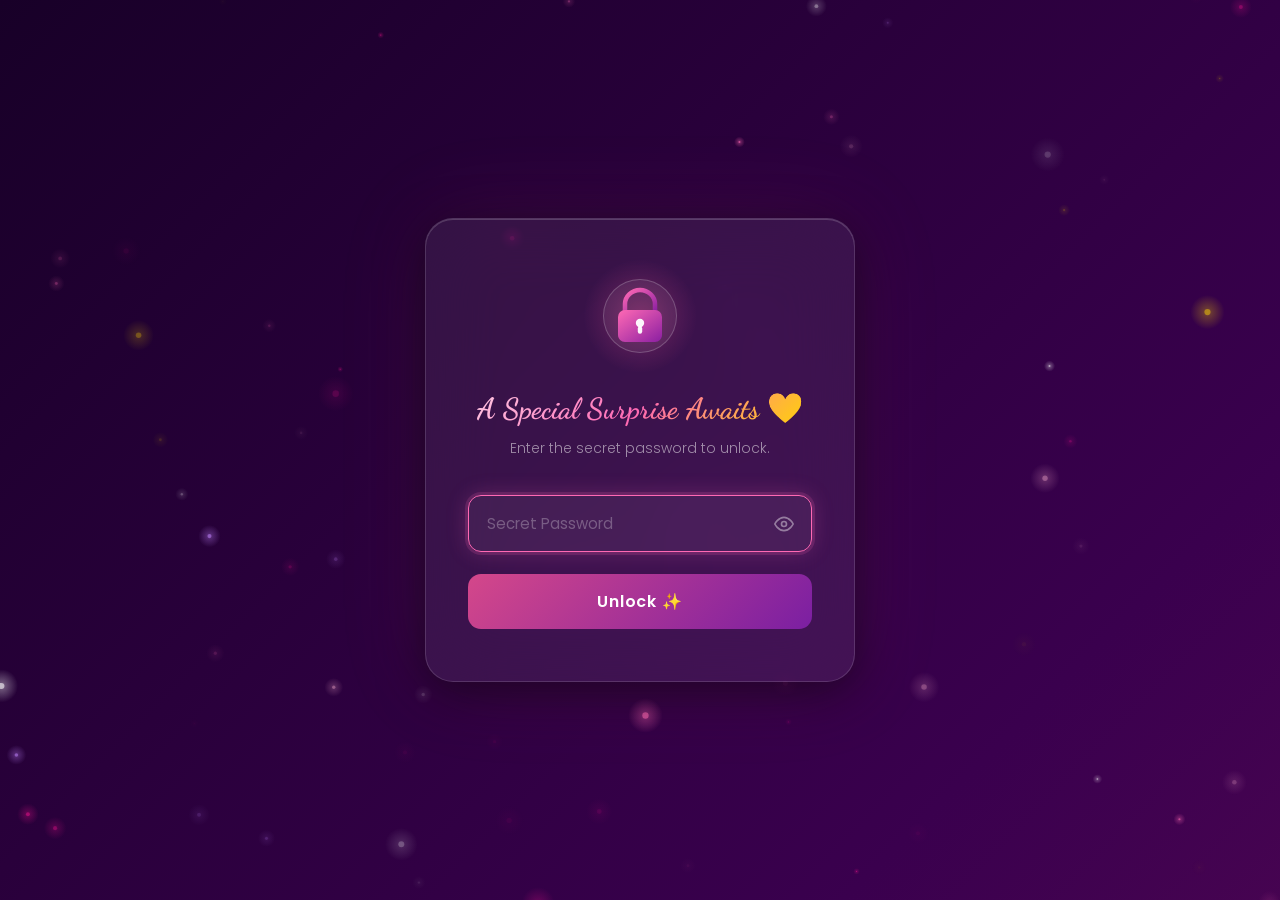
==== index.html @ 04630ee5 "first commit" ====
<!DOCTYPE html>
<html lang="en">
<head>
  <meta charset="UTF-8">
  <meta name="viewport" content="width=device-width, initial-scale=1.0">
  <meta name="description" content="A magical birthday surprise made with love ❤️">
  <title>Happy Birthday ❤️</title>

  <!-- Google Fonts: Poppins, Dancing Script, Great Vibes -->
  <link rel="preconnect" href="https://fonts.googleapis.com">
  <link rel="preconnect" href="https://fonts.gstatic.com" crossorigin>
  <link href="https://fonts.googleapis.com/css2?family=Dancing+Script:wght@400;600;700&family=Great+Vibes&family=Poppins:ital,wght@0,300;0,400;0,500;0,600;0,700;1,300;1,400&display=swap" rel="stylesheet">

  <link rel="stylesheet" href="css/style.css">
</head>
<body>

<!-- ============================================================
     PASSWORD SCREEN
     ============================================================ -->
<div id="password-screen">
  <canvas id="pw-canvas"></canvas>

  <div class="pw-card" id="pw-card">

    <!-- Lock Icon -->
    <div class="lock-wrap">
      <div class="lock-glow-ring"></div>
      <div class="lock-icon" id="lock-icon">
        <svg xmlns="http://www.w3.org/2000/svg" width="52" height="58" viewBox="0 0 52 58">
          <defs>
            <linearGradient id="lg1" x1="0%" y1="0%" x2="100%" y2="100%">
              <stop offset="0%" stop-color="#FF69B4"/>
              <stop offset="100%" stop-color="#8B1FA2"/>
            </linearGradient>
          </defs>
          <!-- Shackle -->
          <path id="lock-arch"
            d="M11,26 L11,17 C11,9.3 17.8,3 26,3 C34.2,3 41,9.3 41,17 L41,26"
            stroke="url(#lg1)" stroke-width="4.5" stroke-linecap="round" fill="none"/>
          <!-- Body -->
          <rect id="lock-body" x="4" y="23" width="44" height="32" rx="7" fill="url(#lg1)"/>
          <!-- Keyhole -->
          <circle cx="26" cy="36" r="4.2" fill="white" opacity="0.95"/>
          <rect x="23.8" y="39.2" width="4.4" height="7.5" rx="2.2" fill="white" opacity="0.95"/>
        </svg>
      </div>
    </div>

    <h1 class="pw-title">A Special Surprise Awaits ❤️</h1>
    <p class="pw-subtitle">Enter the secret password to unlock.</p>

    <!-- Input -->
    <div class="pw-input-group">
      <div class="pw-input-wrap" id="pw-input-wrap">
        <input
          type="password"
          id="pw-input"
          placeholder="Secret Password"
          autocomplete="off"
          spellcheck="false"
          maxlength="30"
        >
        <button class="pw-eye" id="pw-eye" type="button" aria-label="Toggle password visibility">
          <!-- Eye Open -->
          <svg id="eye-open" xmlns="http://www.w3.org/2000/svg" width="20" height="20"
            viewBox="0 0 24 24" fill="none" stroke="currentColor" stroke-width="2"
            stroke-linecap="round" stroke-linejoin="round">
            <path d="M1 12s4-8 11-8 11 8 11 8-4 8-11 8-11-8-11-8z"/>
            <circle cx="12" cy="12" r="3"/>
          </svg>
          <!-- Eye Closed -->
          <svg id="eye-closed" xmlns="http://www.w3.org/2000/svg" width="20" height="20"
            viewBox="0 0 24 24" fill="none" stroke="currentColor" stroke-width="2"
            stroke-linecap="round" stroke-linejoin="round" class="hidden">
            <path d="M17.94 17.94A10.07 10.07 0 0 1 12 20c-7 0-11-8-11-8
              a18.45 18.45 0 0 1 5.06-5.94M9.9 4.24A9.12 9.12 0 0 1 12 4
              c7 0 11 8 11 8a18.5 18.5 0 0 1-2.16 3.19
              m-6.72-1.07a3 3 0 1 1-4.24-4.24"/>
            <line x1="1" y1="1" x2="23" y2="23"/>
          </svg>
        </button>
      </div>
      <p class="pw-error hidden" id="pw-error">Wrong Password 💔</p>
    </div>

    <button class="pw-btn" id="pw-btn">Unlock ✨</button>
  </div>
</div><!-- /#password-screen -->


<!-- ============================================================
     MAIN SITE  (hidden until correct password)
     ============================================================ -->
<div id="main-site" class="hidden">

  <!-- Background particle canvas -->
  <canvas id="main-canvas"></canvas>

  <!-- Confetti canvas -->
  <canvas id="confetti-canvas"></canvas>

  <!-- ── Music Player ─────────────────────────── -->
  <div class="music-player" id="music-player">
    <audio id="bg-audio" loop preload="none">
      <source src="assets/music/birthday.mp3" type="audio/mpeg">
    </audio>
    <button class="music-btn" id="music-btn" title="Play Background Music">
      <span class="music-note" id="music-note">🎵</span>
      <div class="music-bars" id="music-bars">
        <span></span><span></span><span></span><span></span><span></span>
      </div>
    </button>
  </div>

  <!-- ── HERO ─────────────────────────────────── -->
  <section id="hero" class="hero-section">
    <div class="hero-content">
      <div class="hero-cake">🎂</div>
      <h1 class="hero-title">Happy Birthday</h1>
      <h2 class="hero-sub">My Special Person</h2>
      <div class="hero-divider">
        <span class="div-heart">❤</span>
        <div class="div-line"></div>
        <span class="div-heart">❤</span>
      </div>
    </div>
    <div class="scroll-hint">
      <div class="s-dot"></div>
      <span>Scroll to explore</span>
    </div>
  </section>

  <!-- ── BIRTHDAY MESSAGE ──────────────────────── -->
  <section id="message-section" class="section">
    <div class="container">
      <div class="sec-head appear">
        <span class="sec-eyebrow">With All My Heart</span>
        <h2 class="sec-title">A Birthday Wish</h2>
        <div class="sec-line"><span></span></div>
      </div>
      <div class="msg-card glass appear-up">
        <span class="big-quote">"</span>
        <p id="typing-text" class="typing-text"></p><span
          class="blink-cursor" id="blink-cursor">|</span>
      </div>
    </div>
  </section>

  <!-- ── IMAGE GALLERY ─────────────────────────── -->
  <section id="gallery-section" class="section">
    <div class="container">
      <div class="sec-head appear">
        <span class="sec-eyebrow">Captured Moments</span>
        <h2 class="sec-title">Our Beautiful Memories</h2>
        <div class="sec-line"><span></span></div>
      </div>
      <!-- Gallery items inserted by JS -->
      <div class="masonry-grid" id="masonry-grid"></div>
    </div>
  </section>

  <!-- ── MEMORY TIMELINE ──────────────────────── -->
  <section id="timeline-section" class="section">
    <div class="container">
      <div class="sec-head appear">
        <span class="sec-eyebrow">Cherished Moments</span>
        <h2 class="sec-title">Our Journey</h2>
        <div class="sec-line"><span></span></div>
      </div>

      <div class="timeline" id="timeline">
        <div class="tl-line"></div>

        <!-- Item 1 – Left -->
        <div class="tl-item tl-left appear-left">
          <div class="tl-card glass">
            <span class="tl-emoji">❤️</span>
            <h3 class="tl-name">First Meet</h3>
            <p class="tl-desc">The moment the world changed forever — a meeting that was written in the stars.</p>
          </div>
          <div class="tl-dot"></div>
          <div class="tl-empty"></div>
        </div>

        <!-- Item 2 – Right -->
        <div class="tl-item tl-right appear-right">
          <div class="tl-empty"></div>
          <div class="tl-dot"></div>
          <div class="tl-card glass">
            <span class="tl-emoji">😊</span>
            <h3 class="tl-name">First Laugh</h3>
            <p class="tl-desc">That genuine, beautiful laugh that made every corner of the world feel lighter.</p>
          </div>
        </div>

        <!-- Item 3 – Left -->
        <div class="tl-item tl-left appear-left">
          <div class="tl-card glass">
            <span class="tl-emoji">📸</span>
            <h3 class="tl-name">Best Memory</h3>
            <p class="tl-desc">A memory so beautiful, time itself paused to let us live it fully.</p>
          </div>
          <div class="tl-dot"></div>
          <div class="tl-empty"></div>
        </div>

        <!-- Item 4 – Right -->
        <div class="tl-item tl-right appear-right">
          <div class="tl-empty"></div>
          <div class="tl-dot"></div>
          <div class="tl-card glass">
            <span class="tl-emoji">🎉</span>
            <h3 class="tl-name">Today's Celebration</h3>
            <p class="tl-desc">Your special day — celebrated with every ounce of love in this heart.</p>
          </div>
        </div>

      </div><!-- /.timeline -->
    </div>
  </section>

  <!-- ── COUNTDOWN ─────────────────────────────── -->
  <section id="countdown-section" class="section">
    <div class="container">
      <div id="countdown-box"></div>
    </div>
  </section>

  <!-- ── FINAL MESSAGE ─────────────────────────── -->
  <section id="final-section" class="section">
    <div class="container">
      <div class="final-card glass appear-up">
        <div class="final-sparkles">✨ ✨ ✨</div>
        <p class="final-text">
          No matter where life takes us,<br>
          I hope your smile never fades.<br><br>
          You deserve every happiness<br>in this world.<br><br>
          <strong class="final-wish">Happy Birthday ❤️</strong>
        </p>
        <div class="glow-heart">❤️</div>
      </div>
    </div>
  </section>

  <!-- ── FOOTER ────────────────────────────────── -->
  <footer class="site-footer">
    <p>Made with <span class="ftr-heart">❤️</span> especially for You</p>
  </footer>

</div><!-- /#main-site -->


<!-- ============================================================
     GALLERY FULLSCREEN MODAL
     ============================================================ -->
<div id="gal-modal" class="gal-modal hidden">
  <div class="gal-bg" id="gal-bg"></div>
  <button class="gal-close" id="gal-close">✕</button>
  <button class="gal-arrow gal-prev" id="gal-prev">&#8249;</button>
  <div class="gal-img-box" id="gal-img-box">
    <img id="gal-img" src="" alt="Memory photo" draggable="false">
  </div>
  <button class="gal-arrow gal-next" id="gal-next">&#8250;</button>
  <div class="gal-count" id="gal-count">1 / 23</div>
</div>

<script src="js/app.js"></script>
</body>
</html>
---- css/style.css ----
/* ============================================================
   RA Birthday Site — style.css
   Premium Romantic Birthday Website
   ============================================================ */

/* --- CSS Custom Properties ---------------------------------- */
:root {
  --pink:        #FF69B4;
  --deep-pink:   #D4478A;
  --hot-pink:    #FF1493;
  --purple:      #7B1FA2;
  --dark-bg:     #0A0012;
  --gold:        #FFD700;
  --glass:       rgba(255, 255, 255, 0.07);
  --glass-b:     rgba(255, 255, 255, 0.14);
  --shadow:      0 10px 45px rgba(0, 0, 0, 0.5);
  --ff-pop:      'Poppins', sans-serif;
  --ff-dan:      'Dancing Script', cursive;
  --ff-vib:      'Great Vibes', cursive;
  --ease:        cubic-bezier(0.4, 0, 0.2, 1);
}

/* --- Reset --------------------------------------------------- */
*, *::before, *::after { box-sizing: border-box; margin: 0; padding: 0; }
html { scroll-behavior: smooth; }
body {
  font-family: var(--ff-pop);
  background: linear-gradient(-45deg, #08000F, #180028, #3A004E, #6A0F5A, #3A004E, #180028);
  background-size: 400% 400%;
  animation: bgShift 22s ease infinite;
  min-height: 100vh;
  color: #fff;
  overflow-x: hidden;
}
@keyframes bgShift {
  0%   { background-position: 0%   50%; }
  50%  { background-position: 100% 50%; }
  100% { background-position: 0%   50%; }
}
.hidden { display: none !important; }

/* --- Fixed Canvases ----------------------------------------- */
#pw-canvas       { position: fixed; inset: 0; z-index: 1;   pointer-events: none; }
#main-canvas     { position: fixed; inset: 0; z-index: 0;   pointer-events: none; }
#confetti-canvas { position: fixed; inset: 0; z-index: 200; pointer-events: none; }

/* ============================================================
   PASSWORD SCREEN
   ============================================================ */
#password-screen {
  position: fixed;
  inset: 0;
  z-index: 9000;
  display: flex;
  align-items: center;
  justify-content: center;
  padding: 20px;
  transition: opacity 1.3s ease;
}

.pw-card {
  position: relative;
  z-index: 2;
  width: 100%;
  max-width: 430px;
  padding: 52px 42px;
  background: var(--glass);
  backdrop-filter: blur(34px);
  -webkit-backdrop-filter: blur(34px);
  border: 1px solid var(--glass-b);
  border-radius: 28px;
  box-shadow: var(--shadow),
              0 0 90px rgba(212, 71, 138, 0.14),
              inset 0 1px 0 rgba(255,255,255,0.18);
  text-align: center;
  animation: cardIn 0.9s cubic-bezier(0.175, 0.885, 0.32, 1.275) forwards;
}
@keyframes cardIn {
  from { opacity: 0; transform: scale(0.86) translateY(28px); }
  to   { opacity: 1; transform: scale(1)    translateY(0);    }
}

/* Lock icon */
.lock-wrap {
  position: relative;
  width: 90px; height: 90px;
  margin: 0 auto 28px;
  display: flex; align-items: center; justify-content: center;
}
.lock-glow-ring {
  position: absolute;
  inset: -14px;
  border-radius: 50%;
  background: radial-gradient(circle, rgba(212,71,138,0.38) 0%, transparent 68%);
  animation: glowPulse 3s ease-in-out infinite;
}
@keyframes glowPulse {
  0%,100% { transform: scale(1);    opacity: 0.55; }
  50%      { transform: scale(1.14); opacity: 1;    }
}
.lock-icon {
  width: 74px; height: 74px;
  border-radius: 50%;
  background: rgba(255,255,255,0.06);
  border: 1px solid rgba(255,255,255,0.2);
  display: flex; align-items: center; justify-content: center;
  transition: all 0.65s ease;
  position: relative; z-index: 1;
}
.lock-icon.open {
  background: rgba(0, 230, 100, 0.12);
  border-color: rgba(0, 230, 100, 0.45);
  box-shadow: 0 0 34px rgba(0, 230, 100, 0.38);
  transform: scale(1.18);
}

/* Password title & subtitle */
.pw-title {
  font-family: var(--ff-dan);
  font-size: clamp(1.35rem, 4vw, 1.82rem);
  font-weight: 700;
  background: linear-gradient(135deg, #FFCCE5, #FF69B4, #FFD700);
  -webkit-background-clip: text;
  -webkit-text-fill-color: transparent;
  background-clip: text;
  margin-bottom: 10px;
  line-height: 1.35;
}
.pw-subtitle {
  font-size: 0.87rem;
  color: rgba(255,255,255,0.52);
  margin-bottom: 36px;
  font-weight: 300;
}

/* Input wrapper */
.pw-input-group { margin-bottom: 22px; }
.pw-input-wrap {
  position: relative;
  border-radius: 13px;
  border: 1.5px solid rgba(255,255,255,0.13);
  background: rgba(255,255,255,0.05);
  overflow: hidden;
  transition: border-color 0.3s, box-shadow 0.3s;
}
.pw-input-wrap:focus-within {
  border-color: var(--pink);
  box-shadow: 0 0 0 3px rgba(255,105,180,0.15),
              0 0 22px rgba(255,105,180,0.22);
}
.pw-input-wrap.shake {
  animation: shake 0.52s ease forwards;
  border-color: #ff4466 !important;
  box-shadow: 0 0 22px rgba(255,68,102,0.35) !important;
}
@keyframes shake {
  0%,100%           { transform: translateX(0);  }
  15%, 45%, 75%     { transform: translateX(-9px); }
  30%, 60%, 90%     { transform: translateX( 9px); }
}

#pw-input {
  width: 100%;
  padding: 15px 52px 15px 18px;
  background: transparent;
  border: none;
  outline: none;
  color: #fff;
  font-family: var(--ff-pop);
  font-size: 1rem;
  letter-spacing: 0.12em;
}
#pw-input::placeholder {
  color: rgba(255,255,255,0.28);
  letter-spacing: 0;
  font-size: 0.94rem;
}

.pw-eye {
  position: absolute;
  right: 13px; top: 50%;
  transform: translateY(-50%);
  background: none; border: none;
  cursor: pointer;
  color: rgba(255,255,255,0.42);
  display: flex;
  padding: 4px;
  transition: color 0.2s;
}
.pw-eye:hover { color: var(--pink); }

.pw-error {
  margin-top: 10px;
  font-size: 0.82rem;
  color: #ff7096;
  animation: errSlide 0.3s ease;
}
@keyframes errSlide {
  from { opacity: 0; transform: translateY(-5px); }
  to   { opacity: 1; transform: translateY(0);    }
}

/* Unlock button */
.pw-btn {
  width: 100%;
  padding: 15px;
  border: none;
  border-radius: 13px;
  background: linear-gradient(135deg, #D4478A, #7B1FA2);
  color: #fff;
  font-family: var(--ff-pop);
  font-size: 1rem;
  font-weight: 600;
  cursor: pointer;
  letter-spacing: 0.05em;
  position: relative;
  overflow: hidden;
  transition: transform 0.25s var(--ease), box-shadow 0.25s ease;
}
.pw-btn::after {
  content: '';
  position: absolute; inset: 0;
  background: linear-gradient(135deg, #FF69B4, #9C27B0);
  opacity: 0;
  transition: opacity 0.3s;
}
.pw-btn:hover {
  transform: translateY(-2px);
  box-shadow: 0 9px 30px rgba(212,71,138,0.48);
}
.pw-btn:hover::after { opacity: 1; }
.pw-btn:active { transform: translateY(0); }
/* Text above pseudo-element */
.pw-btn > span { position: relative; z-index: 1; }


/* ============================================================
   MAIN SITE
   ============================================================ */
#main-site {
  position: relative;
  min-height: 100vh;
}
#main-site.reveal {
  animation: siteReveal 1.3s ease forwards;
}
@keyframes siteReveal {
  from { opacity: 0; }
  to   { opacity: 1; }
}

/* ── Music Player ─────────────────────────────────────── */
.music-player {
  position: fixed;
  bottom: 26px; right: 26px;
  z-index: 500;
}
.music-btn {
  width: 58px; height: 58px;
  border-radius: 50%;
  border: 2px solid rgba(255,255,255,0.18);
  background: linear-gradient(135deg, #D4478A, #7B1FA2);
  cursor: pointer;
  display: flex; align-items: center; justify-content: center;
  box-shadow: 0 4px 20px rgba(212,71,138,0.45);
  transition: transform 0.2s, box-shadow 0.2s;
  position: relative; overflow: hidden;
}
.music-btn:hover {
  transform: scale(1.1);
  box-shadow: 0 7px 28px rgba(212,71,138,0.58);
}
.music-note {
  font-size: 1.4rem;
  transition: opacity 0.3s;
  pointer-events: none;
}
.music-bars {
  position: absolute;
  display: flex; align-items: flex-end; gap: 2px;
  height: 18px;
  opacity: 0;
  transition: opacity 0.3s;
}
.music-bars span {
  display: block;
  width: 3px;
  border-radius: 3px;
  background: #fff;
  animation: barBounce 0.75s ease infinite;
}
.music-bars span:nth-child(1) { height:  7px; animation-delay: 0s;    }
.music-bars span:nth-child(2) { height: 14px; animation-delay: 0.10s; }
.music-bars span:nth-child(3) { height: 18px; animation-delay: 0.20s; }
.music-bars span:nth-child(4) { height: 11px; animation-delay: 0.15s; }
.music-bars span:nth-child(5) { height:  6px; animation-delay: 0.05s; }
@keyframes barBounce {
  0%,100% { transform: scaleY(0.35); }
  50%     { transform: scaleY(1);    }
}
.music-btn.playing .music-note { opacity: 0; }
.music-btn.playing .music-bars { opacity: 1; }


/* ============================================================
   SECTIONS — COMMON
   ============================================================ */
.section {
  position: relative;
  z-index: 1;
  padding: 108px 0;
}
.container {
  max-width: 1180px;
  margin: 0 auto;
  padding: 0 24px;
}
.sec-head {
  text-align: center;
  margin-bottom: 66px;
}
.sec-eyebrow {
  display: block;
  font-size: 0.74rem;
  font-weight: 600;
  letter-spacing: 0.3em;
  text-transform: uppercase;
  color: var(--pink);
  margin-bottom: 12px;
}
.sec-title {
  font-family: var(--ff-dan);
  font-size: clamp(2.2rem, 5.5vw, 3.8rem);
  font-weight: 700;
  background: linear-gradient(135deg, #FFCCE5, #FF69B4 42%, #FFD700 76%, #FF1493);
  -webkit-background-clip: text;
  -webkit-text-fill-color: transparent;
  background-clip: text;
  margin-bottom: 20px;
  line-height: 1.15;
}
.sec-line {
  width: 72px; height: 2px;
  margin: 0 auto;
  background: rgba(255,255,255,0.08);
  border-radius: 2px;
  overflow: hidden;
}
.sec-line span {
  display: block; height: 100%; width: 44%;
  background: linear-gradient(90deg, var(--pink), var(--gold));
  animation: lineFlow 2.8s ease-in-out infinite;
}
@keyframes lineFlow {
  0%,100% { margin-left: 0;   }
  50%     { margin-left: 56%; }
}

/* Glass card base */
.glass {
  background: var(--glass);
  backdrop-filter: blur(24px);
  -webkit-backdrop-filter: blur(24px);
  border: 1px solid var(--glass-b);
  border-radius: 22px;
  box-shadow: var(--shadow);
  transition: transform 0.32s var(--ease), box-shadow 0.32s ease;
}
.glass:hover {
  transform: translateY(-5px);
  box-shadow: 0 20px 60px rgba(0,0,0,0.48),
              0 0  44px rgba(212,71,138,0.13);
}
/* Fallback for unsupported browsers */
@supports not (backdrop-filter: blur(1px)) {
  .glass, .pw-card, .cd-box { background: rgba(18, 0, 36, 0.88); }
}


/* ============================================================
   HERO SECTION
   ============================================================ */
.hero-section {
  min-height: 100vh;
  display: flex;
  flex-direction: column;
  align-items: center;
  justify-content: center;
  text-align: center;
  position: relative;
  z-index: 1;
  padding: 80px 24px 60px;
}
.hero-content {
  display: flex;
  flex-direction: column;
  align-items: center;
}

/* Birthday cake */
.hero-cake {
  font-size: clamp(4.5rem, 10vw, 7.5rem);
  margin-bottom: 18px;
  filter: drop-shadow(0 0 24px rgba(255,105,180,0.68));
  animation: cakeFloat 3.8s ease-in-out infinite,
             heroFadeUp 0.9s ease 0.2s both;
}
@keyframes cakeFloat {
  0%,100% { transform: translateY(0)   rotate(-4deg); }
  50%     { transform: translateY(-18px) rotate(4deg); }
}
@keyframes heroFadeUp {
  from { opacity: 0; transform: translateY(32px) scale(0.85); }
  to   { opacity: 1; transform: translateY(0)    scale(1);    }
}

/* "Happy Birthday" */
.hero-title {
  font-family: var(--ff-dan);
  font-size: clamp(3rem, 9vw, 6.8rem);
  font-weight: 700;
  line-height: 1.08;
  margin-bottom: 14px;
  background: linear-gradient(90deg, #FFCCE5, #FF69B4, #FFD700, #FF1493, #FFCCE5);
  background-size: 300% auto;
  -webkit-background-clip: text;
  -webkit-text-fill-color: transparent;
  background-clip: text;
  animation: titleFlow 5s linear infinite,
             heroFadeUp 0.9s ease 0.55s both;
}
@keyframes titleFlow {
  0%   { background-position: 0%   center; }
  100% { background-position: 300% center; }
}

/* "My Special Person" */
.hero-sub {
  font-family: var(--ff-vib);
  font-size: clamp(2rem, 5.5vw, 4rem);
  color: var(--gold);
  text-shadow: 0 0 32px rgba(255,215,0,0.48);
  margin-bottom: 28px;
  animation: heroFadeUp 0.9s ease 0.9s both,
             goldFloat   4.5s ease-in-out 2s infinite;
}
@keyframes goldFloat {
  0%,100% { transform: translateY(0);   text-shadow: 0 0 32px rgba(255,215,0,0.48); }
  50%     { transform: translateY(-8px); text-shadow: 0 0 55px rgba(255,215,0,0.72); }
}

/* Decorative divider */
.hero-divider {
  display: flex;
  align-items: center;
  gap: 16px;
  animation: heroFadeUp 0.9s ease 1.1s both;
}
.div-heart {
  color: var(--hot-pink);
  font-size: 1.15rem;
  animation: heartPulse 1.6s ease-in-out infinite;
}
@keyframes heartPulse {
  0%,100% { transform: scale(1);    }
  50%     { transform: scale(1.38); }
}
.div-line {
  width: 90px; height: 1px;
  background: linear-gradient(90deg, transparent, rgba(255,105,180,0.55), transparent);
}

/* Scroll hint */
.scroll-hint {
  position: absolute;
  bottom: 28px; left: 50%;
  transform: translateX(-50%);
  display: flex; flex-direction: column; align-items: center; gap: 7px;
  animation: hintPulse 2.5s ease-in-out infinite 2s;
}
.s-dot {
  width: 5px; height: 5px;
  border-radius: 50%;
  background: var(--pink);
  animation: dotBounce 1.7s ease-in-out infinite;
}
@keyframes dotBounce {
  0%,100% { transform: translateY(0);    }
  50%     { transform: translateY(10px); opacity: 0.45; }
}
.scroll-hint span {
  font-size: 0.68rem;
  letter-spacing: 0.22em;
  text-transform: uppercase;
  color: rgba(255,255,255,0.38);
}
@keyframes hintPulse {
  0%,100% { opacity: 0.5; }
  50%     { opacity: 0.15; }
}


/* ============================================================
   BIRTHDAY MESSAGE SECTION
   ============================================================ */
.msg-card {
  max-width: 760px;
  margin: 0 auto;
  padding: 52px 46px 46px;
  position: relative;
}
.big-quote {
  font-family: var(--ff-vib);
  font-size: 9.5rem;
  line-height: 0.4;
  color: rgba(255,105,180,0.16);
  position: absolute;
  top: 24px; left: 22px;
  pointer-events: none;
  user-select: none;
}
.typing-text {
  position: relative; z-index: 1;
  font-size: clamp(0.92rem, 2vw, 1.07rem);
  line-height: 1.98;
  color: rgba(255,255,255,0.87);
  font-weight: 300;
  white-space: pre-line;
  min-height: 80px;
}
.blink-cursor {
  color: var(--pink);
  font-size: 1.1rem;
  animation: cursorBlink 0.9s step-end infinite;
}
@keyframes cursorBlink {
  0%,100% { opacity: 1; }
  50%     { opacity: 0; }
}


/* ============================================================
   IMAGE GALLERY
   ============================================================ */
.masonry-grid {
  columns: 4;
  column-gap: 14px;
}
.gal-item {
  break-inside: avoid;
  margin-bottom: 14px;
  border-radius: 14px;
  overflow: hidden;
  cursor: pointer;
  position: relative;
  border: 1px solid rgba(255,255,255,0.07);
  /* opacity animation on scroll reveal */
  opacity: 0;
  transition: opacity 0.55s ease, transform 0.34s ease, box-shadow 0.34s ease;
}
.gal-item.show { opacity: 1; }

/* Pink gradient overlay on hover */
.gal-item::after {
  content: '';
  position: absolute; inset: 0;
  background: linear-gradient(to top, rgba(180,40,120,0.38) 0%, transparent 58%);
  opacity: 0;
  transition: opacity 0.3s ease;
}
.gal-item:hover {
  transform: translateY(-7px) scale(1.022);
  box-shadow: 0 14px 46px rgba(0,0,0,0.52),
              0 0  24px rgba(212,71,138,0.24);
  z-index: 2;
}
.gal-item:hover::after { opacity: 1; }
.gal-item:active { transform: scale(0.96); }
.gal-item img {
  display: block; width: 100%; height: auto;
  transition: transform 0.4s ease;
}
.gal-item:hover img { transform: scale(1.06); }


/* ============================================================
   GALLERY MODAL
   ============================================================ */
.gal-modal {
  position: fixed; inset: 0;
  z-index: 8000;
  display: flex; align-items: center; justify-content: center;
  animation: modalIn 0.3s ease;
}
@keyframes modalIn {
  from { opacity: 0; }
  to   { opacity: 1; }
}
.gal-bg {
  position: absolute; inset: 0;
  background: rgba(0,0,0,0.93);
  cursor: pointer;
}
.gal-close {
  position: absolute; top: 18px; right: 22px; z-index: 2;
  width: 44px; height: 44px;
  border-radius: 50%;
  background: rgba(255,255,255,0.1);
  border: 1px solid rgba(255,255,255,0.18);
  color: #fff; font-size: 1.1rem;
  cursor: pointer;
  display: flex; align-items: center; justify-content: center;
  transition: background 0.2s, transform 0.25s;
}
.gal-close:hover {
  background: rgba(255,20,147,0.42);
  transform: rotate(90deg);
}
.gal-img-box {
  position: relative; z-index: 2;
  max-width: 90vw; max-height: 86vh;
  display: flex; align-items: center; justify-content: center;
  overflow: hidden;
}
#gal-img {
  max-width: 86vw; max-height: 83vh;
  object-fit: contain;
  border-radius: 10px;
  box-shadow: 0 22px 80px rgba(0,0,0,0.72);
  transition: transform 0.28s ease, opacity 0.22s ease;
  cursor: zoom-in;
  user-select: none;
}
#gal-img.zoomed { cursor: zoom-out; }

.gal-arrow {
  position: absolute; top: 50%; transform: translateY(-50%);
  z-index: 3;
  width: 52px; height: 52px;
  border-radius: 50%;
  background: rgba(255,255,255,0.1);
  border: 1px solid rgba(255,255,255,0.18);
  color: #fff; font-size: 2rem;
  cursor: pointer;
  display: flex; align-items: center; justify-content: center;
  transition: background 0.2s, transform 0.2s;
  line-height: 1;
}
.gal-prev { left: 14px; }
.gal-next { right: 14px; }
.gal-arrow:hover {
  background: rgba(212,71,138,0.52);
  transform: translateY(-50%) scale(1.12);
}
.gal-count {
  position: absolute; bottom: 18px; left: 50%; transform: translateX(-50%);
  z-index: 2;
  font-size: 0.82rem;
  color: rgba(255,255,255,0.65);
  background: rgba(0,0,0,0.55);
  padding: 5px 17px;
  border-radius: 20px;
}


/* ============================================================
   MEMORY TIMELINE
   ============================================================ */
.timeline {
  position: relative;
  max-width: 860px;
  margin: 0 auto;
}
.tl-line {
  position: absolute;
  left: 50%; top: 0; bottom: 0;
  width: 2px;
  transform: translateX(-50%);
  background: linear-gradient(to bottom,
    transparent,
    rgba(255,105,180,0.45),
    rgba(180,50,120,0.45),
    rgba(255,105,180,0.45),
    transparent);
}

/* Desktop: 3-col grid [card | dot | empty] or [empty | dot | card] */
.tl-item {
  display: grid;
  grid-template-columns: 1fr 28px 1fr;
  align-items: center;
  gap: 24px;
  margin-bottom: 58px;
}
.tl-dot {
  width: 17px; height: 17px;
  border-radius: 50%;
  background: linear-gradient(135deg, var(--pink), var(--purple));
  border: 3.5px solid #120022;
  box-shadow: 0 0 16px rgba(255,105,180,0.58);
  justify-self: center;
  transition: transform 0.3s, box-shadow 0.3s;
}
.tl-item:hover .tl-dot {
  transform: scale(1.48);
  box-shadow: 0 0 28px rgba(255,105,180,0.78);
}
.tl-empty { /* Spacer grid cell */ }

.tl-card { padding: 26px 24px; }
.tl-emoji { font-size: 2rem; display: block; margin-bottom: 10px; }
.tl-name {
  font-family: var(--ff-dan);
  font-size: 1.46rem;
  color: var(--pink);
  margin-bottom: 8px;
}
.tl-desc {
  font-size: 0.88rem;
  color: rgba(255,255,255,0.62);
  line-height: 1.72;
  font-weight: 300;
}


/* ============================================================
   COUNTDOWN SECTION
   ============================================================ */
/* --- Countdown (birthday not yet) --- */
.cd-wrap { text-align: center; }
.cd-label {
  font-family: var(--ff-dan);
  font-size: clamp(1.7rem, 4vw, 2.6rem);
  color: rgba(255,255,255,0.7);
  margin-bottom: 44px;
}
.cd-grid {
  display: flex;
  justify-content: center;
  flex-wrap: wrap;
  gap: 18px;
}
.cd-box {
  min-width: 108px;
  padding: 26px 18px;
  background: var(--glass);
  backdrop-filter: blur(18px);
  -webkit-backdrop-filter: blur(18px);
  border: 1px solid var(--glass-b);
  border-radius: 18px;
  box-shadow: 0 4px 22px rgba(0,0,0,0.34);
  text-align: center;
  transition: transform 0.3s;
}
.cd-box:hover { transform: translateY(-4px); }
.cd-num {
  display: block;
  font-size: clamp(2.5rem, 6vw, 4rem);
  font-weight: 700;
  background: linear-gradient(135deg, #FF69B4, #FFD700);
  -webkit-background-clip: text;
  -webkit-text-fill-color: transparent;
  background-clip: text;
  line-height: 1;
}
.cd-unit {
  display: block;
  font-size: 0.71rem;
  font-weight: 600;
  letter-spacing: 0.18em;
  text-transform: uppercase;
  color: rgba(255,255,255,0.46);
  margin-top: 8px;
}

/* --- Birthday Today celebration --- */
.bday-today { text-align: center; }
.bday-party-emoji {
  font-size: clamp(3.5rem, 9vw, 6.5rem);
  display: block;
  margin-bottom: 18px;
  animation: partyPop 0.65s ease-in-out infinite alternate;
}
@keyframes partyPop {
  from { transform: scale(1)    rotate(-6deg); }
  to   { transform: scale(1.12) rotate( 6deg); }
}
.bday-today-title {
  font-family: var(--ff-dan);
  font-size: clamp(2.8rem, 7.5vw, 5.8rem);
  font-weight: 700;
  background: linear-gradient(135deg, #FF69B4, #FFD700, #FF1493);
  -webkit-background-clip: text;
  -webkit-text-fill-color: transparent;
  background-clip: text;
  animation: titleFlow 3.5s linear infinite;
  margin-bottom: 14px;
}
.bday-today-sub {
  font-size: 1rem;
  color: rgba(255,255,255,0.68);
  font-weight: 300;
}


/* ============================================================
   FINAL MESSAGE SECTION
   ============================================================ */
.final-card {
  max-width: 680px;
  margin: 0 auto;
  text-align: center;
  padding: 65px 46px;
  position: relative;
  overflow: hidden;
}
.final-card::before {
  content: '';
  position: absolute; top: -55%; left: -28%;
  width: 156%; height: 210%;
  background: radial-gradient(circle, rgba(180,50,120,0.08) 0%, transparent 65%);
  animation: innerGlow 4.8s ease-in-out infinite;
  pointer-events: none;
}
@keyframes innerGlow {
  0%,100% { transform: scale(1);    opacity: 0.5; }
  50%     { transform: scale(1.09); opacity: 1;   }
}
.final-sparkles {
  font-size: 1.1rem;
  letter-spacing: 8px;
  margin-bottom: 28px;
  opacity: 0.85;
}
.final-text {
  position: relative; z-index: 1;
  font-size: clamp(0.97rem, 2.4vw, 1.12rem);
  line-height: 2;
  color: rgba(255,255,255,0.86);
  font-weight: 300;
  font-style: italic;
  margin-bottom: 38px;
}
.final-wish {
  font-family: var(--ff-dan);
  font-size: clamp(1.8rem, 4.5vw, 2.7rem);
  font-style: normal;
  font-weight: 700;
  color: var(--pink);
  display: block;
  margin-top: 10px;
}
.glow-heart {
  font-size: clamp(3rem, 7.5vw, 5.2rem);
  display: inline-block;
  animation: heartBeat 1.35s ease-in-out infinite;
  filter: drop-shadow(0 0 20px rgba(255,20,147,0.72));
  position: relative; z-index: 1;
}
@keyframes heartBeat {
  0%,100% { transform: scale(1);   }
  14%     { transform: scale(1.24); filter: drop-shadow(0 0 35px rgba(255,20,147,1)); }
  28%     { transform: scale(1);   }
  42%     { transform: scale(1.16); }
  70%     { transform: scale(1);   }
}


/* ============================================================
   FOOTER
   ============================================================ */
.site-footer {
  position: relative; z-index: 1;
  text-align: center;
  padding: 36px 24px;
  border-top: 1px solid rgba(255,255,255,0.06);
  font-size: 0.88rem;
  color: rgba(255,255,255,0.38);
  letter-spacing: 0.05em;
}
.ftr-heart {
  display: inline-block;
  animation: heartPulse 1.6s ease-in-out infinite;
}


/* ============================================================
   FLOATING ELEMENTS (DOM)
   ============================================================ */
.float-el {
  position: fixed;
  bottom: -60px;
  pointer-events: none;
  z-index: 10;
  user-select: none;
  animation: floatRise linear forwards;
}
@keyframes floatRise {
  0%   { transform: translateY(0)       rotate(0deg)   scale(1);   opacity: 0;    }
  8%   { opacity: 0.88; }
  88%  { opacity: 0.78; }
  100% { transform: translateY(-112vh)  rotate(340deg) scale(0.8); opacity: 0;    }
}


/* ============================================================
   SCROLL ANIMATIONS
   ============================================================ */
.appear {
  opacity: 0;
  transition: opacity 0.88s ease;
}
.appear-up {
  opacity: 0;
  transform: translateY(52px);
  transition: opacity 0.88s ease, transform 0.88s ease;
}
.appear-left {
  opacity: 0;
  transform: translateX(-58px);
  transition: opacity 0.88s ease, transform 0.88s ease;
}
.appear-right {
  opacity: 0;
  transform: translateX(58px);
  transition: opacity 0.88s ease, transform 0.88s ease;
}
.appear-scale {
  opacity: 0;
  transform: scale(0.82);
  transition: opacity 0.88s ease, transform 0.88s ease;
}

/* Triggered state */
.appear.vis,
.appear-up.vis,
.appear-left.vis,
.appear-right.vis,
.appear-scale.vis {
  opacity: 1;
  transform: none;
}

/* Gallery item stagger */
.gal-item:nth-child(2n)  { transition-delay: 0.07s; }
.gal-item:nth-child(3n)  { transition-delay: 0.14s; }
.gal-item:nth-child(4n)  { transition-delay: 0.21s; }
.gal-item:nth-child(5n)  { transition-delay: 0.10s; }
.gal-item:nth-child(6n)  { transition-delay: 0.18s; }


/* ============================================================
   RESPONSIVE DESIGN
   ============================================================ */

/* Tablet / small desktop */
@media (max-width: 1024px) {
  .masonry-grid { columns: 3; }
}

/* Mobile landscape / tablet portrait */
@media (max-width: 768px) {
  .masonry-grid { columns: 2; column-gap: 10px; }
  .gal-item     { margin-bottom: 10px; }

  .section { padding: 80px 0; }

  /* Timeline: single column */
  .tl-line { left: 14px; transform: none; }
  .tl-item {
    grid-template-columns: 32px 1fr;
    gap: 14px;
  }
  /* For left items */
  .tl-left .tl-card  { grid-column: 2; grid-row: 1; }
  .tl-left .tl-dot   { grid-column: 1; grid-row: 1; align-self: start; margin-top: 20px; }
  .tl-left .tl-empty { display: none; }
  /* For right items */
  .tl-right .tl-card  { grid-column: 2; grid-row: 1; }
  .tl-right .tl-dot   { grid-column: 1; grid-row: 1; align-self: start; margin-top: 20px; }
  .tl-right .tl-empty { display: none; }

  .glass    { padding: 26px 22px; }
  .msg-card { padding: 36px 24px 30px; }
  .final-card { padding: 46px 26px; }

  .gal-arrow { width: 42px; height: 42px; font-size: 1.55rem; }
  .gal-prev  { left:  8px; }
  .gal-next  { right: 8px; }

  .cd-grid { gap: 12px; }
  .cd-box  { min-width: 78px; padding: 20px 12px; }
}

/* Mobile portrait */
@media (max-width: 480px) {
  .masonry-grid { columns: 2; }
  .pw-card  { padding: 38px 22px; }
  .sec-title { font-size: 1.95rem; }
  .cd-box   { min-width: 68px; }
  .music-player { bottom: 16px; right: 16px; }
}
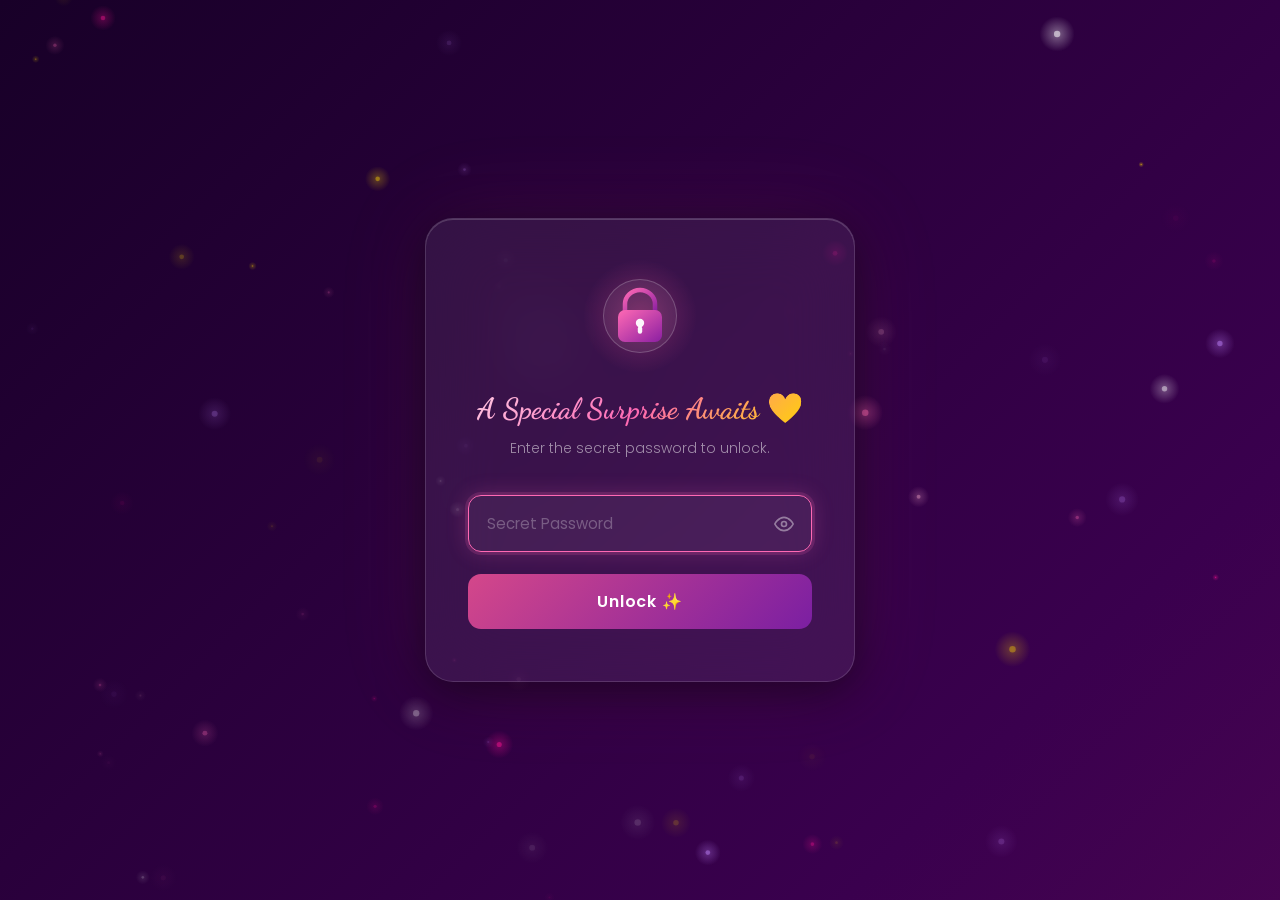
==== commit e419d000: "new updated" ====
--- a/index.html
+++ b/index.html
@@ -1,5 +1,6 @@
 <!DOCTYPE html>
 <html lang="en">
+
 <head>
   <meta charset="UTF-8">
   <meta name="viewport" content="width=device-width, initial-scale=1.0">
@@ -9,262 +10,322 @@
   <!-- Google Fonts: Poppins, Dancing Script, Great Vibes -->
   <link rel="preconnect" href="https://fonts.googleapis.com">
   <link rel="preconnect" href="https://fonts.gstatic.com" crossorigin>
-  <link href="https://fonts.googleapis.com/css2?family=Dancing+Script:wght@400;600;700&family=Great+Vibes&family=Poppins:ital,wght@0,300;0,400;0,500;0,600;0,700;1,300;1,400&display=swap" rel="stylesheet">
+  <link
+    href="https://fonts.googleapis.com/css2?family=Dancing+Script:wght@400;600;700&family=Great+Vibes&family=Poppins:ital,wght@0,300;0,400;0,500;0,600;0,700;1,300;1,400&display=swap"
+    rel="stylesheet">
 
   <link rel="stylesheet" href="css/style.css">
 </head>
+
 <body>
 
-<!-- ============================================================
+  <!-- ============================================================
      PASSWORD SCREEN
      ============================================================ -->
-<div id="password-screen">
-  <canvas id="pw-canvas"></canvas>
-
-  <div class="pw-card" id="pw-card">
-
-    <!-- Lock Icon -->
-    <div class="lock-wrap">
-      <div class="lock-glow-ring"></div>
-      <div class="lock-icon" id="lock-icon">
-        <svg xmlns="http://www.w3.org/2000/svg" width="52" height="58" viewBox="0 0 52 58">
-          <defs>
-            <linearGradient id="lg1" x1="0%" y1="0%" x2="100%" y2="100%">
-              <stop offset="0%" stop-color="#FF69B4"/>
-              <stop offset="100%" stop-color="#8B1FA2"/>
-            </linearGradient>
-          </defs>
-          <!-- Shackle -->
-          <path id="lock-arch"
-            d="M11,26 L11,17 C11,9.3 17.8,3 26,3 C34.2,3 41,9.3 41,17 L41,26"
-            stroke="url(#lg1)" stroke-width="4.5" stroke-linecap="round" fill="none"/>
-          <!-- Body -->
-          <rect id="lock-body" x="4" y="23" width="44" height="32" rx="7" fill="url(#lg1)"/>
-          <!-- Keyhole -->
-          <circle cx="26" cy="36" r="4.2" fill="white" opacity="0.95"/>
-          <rect x="23.8" y="39.2" width="4.4" height="7.5" rx="2.2" fill="white" opacity="0.95"/>
-        </svg>
-      </div>
-    </div>
-
-    <h1 class="pw-title">A Special Surprise Awaits ❤️</h1>
-    <p class="pw-subtitle">Enter the secret password to unlock.</p>
-
-    <!-- Input -->
-    <div class="pw-input-group">
-      <div class="pw-input-wrap" id="pw-input-wrap">
-        <input
-          type="password"
-          id="pw-input"
-          placeholder="Secret Password"
-          autocomplete="off"
-          spellcheck="false"
-          maxlength="30"
-        >
-        <button class="pw-eye" id="pw-eye" type="button" aria-label="Toggle password visibility">
-          <!-- Eye Open -->
-          <svg id="eye-open" xmlns="http://www.w3.org/2000/svg" width="20" height="20"
-            viewBox="0 0 24 24" fill="none" stroke="currentColor" stroke-width="2"
-            stroke-linecap="round" stroke-linejoin="round">
-            <path d="M1 12s4-8 11-8 11 8 11 8-4 8-11 8-11-8-11-8z"/>
-            <circle cx="12" cy="12" r="3"/>
+  <div id="password-screen">
+    <canvas id="pw-canvas"></canvas>
+
+    <div class="pw-card" id="pw-card">
+
+      <!-- Lock Icon -->
+      <div class="lock-wrap">
+        <div class="lock-glow-ring"></div>
+        <div class="lock-icon" id="lock-icon">
+          <svg xmlns="http://www.w3.org/2000/svg" width="52" height="58" viewBox="0 0 52 58">
+            <defs>
+              <linearGradient id="lg1" x1="0%" y1="0%" x2="100%" y2="100%">
+                <stop offset="0%" stop-color="#FF69B4" />
+                <stop offset="100%" stop-color="#8B1FA2" />
+              </linearGradient>
+            </defs>
+            <!-- Shackle -->
+            <path id="lock-arch" d="M11,26 L11,17 C11,9.3 17.8,3 26,3 C34.2,3 41,9.3 41,17 L41,26" stroke="url(#lg1)"
+              stroke-width="4.5" stroke-linecap="round" fill="none" />
+            <!-- Body -->
+            <rect id="lock-body" x="4" y="23" width="44" height="32" rx="7" fill="url(#lg1)" />
+            <!-- Keyhole -->
+            <circle cx="26" cy="36" r="4.2" fill="white" opacity="0.95" />
+            <rect x="23.8" y="39.2" width="4.4" height="7.5" rx="2.2" fill="white" opacity="0.95" />
           </svg>
-          <!-- Eye Closed -->
-          <svg id="eye-closed" xmlns="http://www.w3.org/2000/svg" width="20" height="20"
-            viewBox="0 0 24 24" fill="none" stroke="currentColor" stroke-width="2"
-            stroke-linecap="round" stroke-linejoin="round" class="hidden">
-            <path d="M17.94 17.94A10.07 10.07 0 0 1 12 20c-7 0-11-8-11-8
+        </div>
+      </div>
+
+      <h1 class="pw-title">A Special Surprise Awaits ❤️</h1>
+      <p class="pw-subtitle">Enter the secret password to unlock.</p>
+
+      <!-- Input -->
+      <div class="pw-input-group">
+        <div class="pw-input-wrap" id="pw-input-wrap">
+          <input type="password" id="pw-input" placeholder="Secret Password" autocomplete="off" spellcheck="false"
+            maxlength="30">
+          <button class="pw-eye" id="pw-eye" type="button" aria-label="Toggle password visibility">
+            <!-- Eye Open -->
+            <svg id="eye-open" xmlns="http://www.w3.org/2000/svg" width="20" height="20" viewBox="0 0 24 24" fill="none"
+              stroke="currentColor" stroke-width="2" stroke-linecap="round" stroke-linejoin="round">
+              <path d="M1 12s4-8 11-8 11 8 11 8-4 8-11 8-11-8-11-8z" />
+              <circle cx="12" cy="12" r="3" />
+            </svg>
+            <!-- Eye Closed -->
+            <svg id="eye-closed" xmlns="http://www.w3.org/2000/svg" width="20" height="20" viewBox="0 0 24 24"
+              fill="none" stroke="currentColor" stroke-width="2" stroke-linecap="round" stroke-linejoin="round"
+              class="hidden">
+              <path d="M17.94 17.94A10.07 10.07 0 0 1 12 20c-7 0-11-8-11-8
               a18.45 18.45 0 0 1 5.06-5.94M9.9 4.24A9.12 9.12 0 0 1 12 4
               c7 0 11 8 11 8a18.5 18.5 0 0 1-2.16 3.19
-              m-6.72-1.07a3 3 0 1 1-4.24-4.24"/>
-            <line x1="1" y1="1" x2="23" y2="23"/>
-          </svg>
-        </button>
-      </div>
-      <p class="pw-error hidden" id="pw-error">Wrong Password 💔</p>
+              m-6.72-1.07a3 3 0 1 1-4.24-4.24" />
+              <line x1="1" y1="1" x2="23" y2="23" />
+            </svg>
+          </button>
+        </div>
+        <p class="pw-error hidden" id="pw-error">Wrong Password 💔</p>
+      </div>
+
+      <button class="pw-btn" id="pw-btn">Unlock ✨</button>
     </div>
-
-    <button class="pw-btn" id="pw-btn">Unlock ✨</button>
-  </div>
-</div><!-- /#password-screen -->
-
-
-<!-- ============================================================
+  </div><!-- /#password-screen -->
+
+
+  <!-- ============================================================
      MAIN SITE  (hidden until correct password)
      ============================================================ -->
-<div id="main-site" class="hidden">
-
-  <!-- Background particle canvas -->
-  <canvas id="main-canvas"></canvas>
-
-  <!-- Confetti canvas -->
-  <canvas id="confetti-canvas"></canvas>
-
-  <!-- ── Music Player ─────────────────────────── -->
-  <div class="music-player" id="music-player">
-    <audio id="bg-audio" loop preload="none">
-      <source src="assets/music/birthday.mp3" type="audio/mpeg">
-    </audio>
-    <button class="music-btn" id="music-btn" title="Play Background Music">
-      <span class="music-note" id="music-note">🎵</span>
-      <div class="music-bars" id="music-bars">
-        <span></span><span></span><span></span><span></span><span></span>
-      </div>
-    </button>
-  </div>
-
-  <!-- ── HERO ─────────────────────────────────── -->
-  <section id="hero" class="hero-section">
-    <div class="hero-content">
-      <div class="hero-cake">🎂</div>
-      <h1 class="hero-title">Happy Birthday</h1>
-      <h2 class="hero-sub">My Special Person</h2>
-      <div class="hero-divider">
-        <span class="div-heart">❤</span>
-        <div class="div-line"></div>
-        <span class="div-heart">❤</span>
-      </div>
+  <div id="main-site" class="hidden">
+
+    <!-- Background particle canvas -->
+    <canvas id="main-canvas"></canvas>
+
+    <!-- Confetti canvas -->
+    <canvas id="confetti-canvas"></canvas>
+
+    <!-- ── Music Player ─────────────────────────── -->
+    <div class="music-player" id="music-player">
+      <audio id="bg-audio" loop preload="none">
+        <source src="assets/music/birthday.mp3" type="audio/mpeg">
+      </audio>
+      <button class="music-btn" id="music-btn" title="Play Background Music">
+        <span class="music-note" id="music-note">🎵</span>
+        <div class="music-bars" id="music-bars">
+          <span></span><span></span><span></span><span></span><span></span>
+        </div>
+      </button>
     </div>
-    <div class="scroll-hint">
-      <div class="s-dot"></div>
-      <span>Scroll to explore</span>
-    </div>
-  </section>
-
-  <!-- ── BIRTHDAY MESSAGE ──────────────────────── -->
-  <section id="message-section" class="section">
-    <div class="container">
-      <div class="sec-head appear">
-        <span class="sec-eyebrow">With All My Heart</span>
-        <h2 class="sec-title">A Birthday Wish</h2>
-        <div class="sec-line"><span></span></div>
-      </div>
-      <div class="msg-card glass appear-up">
-        <span class="big-quote">"</span>
-        <p id="typing-text" class="typing-text"></p><span
-          class="blink-cursor" id="blink-cursor">|</span>
-      </div>
-    </div>
-  </section>
-
-  <!-- ── IMAGE GALLERY ─────────────────────────── -->
-  <section id="gallery-section" class="section">
-    <div class="container">
-      <div class="sec-head appear">
-        <span class="sec-eyebrow">Captured Moments</span>
-        <h2 class="sec-title">Our Beautiful Memories</h2>
-        <div class="sec-line"><span></span></div>
-      </div>
-      <!-- Gallery items inserted by JS -->
-      <div class="masonry-grid" id="masonry-grid"></div>
-    </div>
-  </section>
-
-  <!-- ── MEMORY TIMELINE ──────────────────────── -->
-  <section id="timeline-section" class="section">
-    <div class="container">
-      <div class="sec-head appear">
-        <span class="sec-eyebrow">Cherished Moments</span>
-        <h2 class="sec-title">Our Journey</h2>
-        <div class="sec-line"><span></span></div>
-      </div>
-
-      <div class="timeline" id="timeline">
-        <div class="tl-line"></div>
-
-        <!-- Item 1 – Left -->
-        <div class="tl-item tl-left appear-left">
-          <div class="tl-card glass">
-            <span class="tl-emoji">❤️</span>
-            <h3 class="tl-name">First Meet</h3>
-            <p class="tl-desc">The moment the world changed forever — a meeting that was written in the stars.</p>
+
+    <!-- ── HERO ─────────────────────────────────── -->
+    <section id="hero" class="hero-section">
+      <div class="hero-content">
+        <div class="hero-cake">🎂</div>
+        <h1 class="hero-title">Happy Birthday</h1>
+        <h2 class="hero-sub">My Special Person</h2>
+        <div class="hero-divider">
+          <span class="div-heart">❤</span>
+          <div class="div-line"></div>
+          <span class="div-heart">❤</span>
+        </div>
+      </div>
+      <div class="scroll-hint">
+        <div class="s-dot"></div>
+        <span>Scroll to explore</span>
+      </div>
+    </section>
+
+    <!-- ── BIRTHDAY MESSAGE ──────────────────────── -->
+    <section id="message-section" class="section">
+      <div class="container">
+        <div class="sec-head appear">
+          <span class="sec-eyebrow">With All My Heart</span>
+          <h2 class="sec-title">A Birthday Wish</h2>
+          <div class="sec-line"><span></span></div>
+        </div>
+        <div class="msg-card glass appear-up">
+          <span class="big-quote">"</span>
+          <p id="typing-text" class="typing-text"></p><span class="blink-cursor" id="blink-cursor">|</span>
+        </div>
+      </div>
+    </section>
+
+    <!-- ── IMAGE GALLERY ─────────────────────────── -->
+    <section id="gallery-section" class="section">
+      <div class="container">
+        <div class="sec-head appear">
+          <span class="sec-eyebrow">Captured Moments</span>
+          <h2 class="sec-title">Our Beautiful Memories</h2>
+          <div class="sec-line"><span></span></div>
+        </div>
+        <!-- Gallery items inserted by JS -->
+        <div class="masonry-grid" id="masonry-grid"></div>
+      </div>
+    </section>
+
+    <!-- ── MEMORY TIMELINE ──────────────────────── -->
+    <section id="timeline-section" class="section">
+      <div class="container">
+        <div class="sec-head appear">
+          <span class="sec-eyebrow">Cherished Moments</span>
+          <h2 class="sec-title">Our Journey</h2>
+          <div class="sec-line"><span></span></div>
+        </div>
+
+        <div class="timeline" id="timeline">
+          <div class="tl-line"></div>
+
+          <!-- Item 1 – Left -->
+          <div class="tl-item tl-left appear-left">
+            <div class="tl-card glass">
+              <span class="tl-emoji">☘️</span>
+              <h3 class="tl-name">First Meet</h3>
+              <p class="tl-desc">Tomar iccha chilo dur theke tumi amake dekhbe ami tomake dekhbo na omar oi iccha ta
+                puron holo☘️😄.</p>
+            </div>
+            <div class="tl-dot"></div>
+            <div class="tl-empty"></div>
           </div>
-          <div class="tl-dot"></div>
-          <div class="tl-empty"></div>
-        </div>
-
-        <!-- Item 2 – Right -->
-        <div class="tl-item tl-right appear-right">
-          <div class="tl-empty"></div>
-          <div class="tl-dot"></div>
-          <div class="tl-card glass">
-            <span class="tl-emoji">😊</span>
-            <h3 class="tl-name">First Laugh</h3>
-            <p class="tl-desc">That genuine, beautiful laugh that made every corner of the world feel lighter.</p>
+
+          <!-- Item 2 – Right -->
+          <div class="tl-item tl-right appear-right">
+            <div class="tl-empty"></div>
+            <div class="tl-dot"></div>
+            <div class="tl-card glass">
+              <span class="tl-emoji"> 😇</span>
+              <h3 class="tl-name">2nd Meet</h3>
+
+              <p class="tl-desc">Jedin ami tomake first sora sori dekhe chilam and traine oi din ami first tomar hat dor
+                chilam😅
+                And tomar hate ekta chumu dichi lam😇 (feni bestin)</p>
+            </div>
           </div>
-        </div>
-
-        <!-- Item 3 – Left -->
-        <div class="tl-item tl-left appear-left">
-          <div class="tl-card glass">
-            <span class="tl-emoji">📸</span>
-            <h3 class="tl-name">Best Memory</h3>
-            <p class="tl-desc">A memory so beautiful, time itself paused to let us live it fully.</p>
+
+          <!-- Item 3 – Left -->
+          <div class="tl-item tl-left appear-left">
+            <div class="tl-card glass">
+              <span class="tl-emoji">😄</span>
+              <h3 class="tl-name">3rd meet </h3>
+              <p class="tl-desc">Feni theke ami ctg gechilam tumi amar opekkhay chile train statione 😄
+                Oita chilo life first ctg shohor dekha😄☘️</p>
+            </div>
+            <div class="tl-dot"></div>
+            <div class="tl-empty"></div>
           </div>
-          <div class="tl-dot"></div>
-          <div class="tl-empty"></div>
-        </div>
-
-        <!-- Item 4 – Right -->
-        <div class="tl-item tl-right appear-right">
-          <div class="tl-empty"></div>
-          <div class="tl-dot"></div>
-          <div class="tl-card glass">
-            <span class="tl-emoji">🎉</span>
-            <h3 class="tl-name">Today's Celebration</h3>
-            <p class="tl-desc">Your special day — celebrated with every ounce of love in this heart.</p>
+
+          <!-- Item 4 – Right -->
+          <div class="tl-item tl-right appear-right">
+            <div class="tl-empty"></div>
+            <div class="tl-dot"></div>
+            <div class="tl-card glass">
+              <span class="tl-emoji">☘️</span>
+              <h3 class="tl-name">4th meet -Best Memory ☘️</h3>
+              <p class="tl-desc">
+                Dhaka to ctg😄
+                Jiboner first time ekela rate eto dur bromon kora onnorokom experience 😅☘️
+                Jano oi diner meet ta amar kache shoronio hoye thakbe sob somoy☘️
+
+                Oi diner full gotona ta boli
+                Oi din sokale tomar sathe kotha bole confirm holam dekha korbo onek excited chilam office gechi jai bose
+                check korchi trainer ticket ache kina ctg er ticket pai nai pai chilam fenir to amar bkashe taka chilo
+                na boro bhai ek kar maddhome trainer ticket katlam then chuti niye nichi
+                Onek onek beshi excited chilam oi din mone hocchilo somoy ta jacchei na
+                6 ta bajar sathe sathe bahir hoye gechi tara tari basay asi gosol korchi then tumi call dichile maybe
+                tomar sathe kotha bollam then sob gochai bahir hoye gechi 9 tar dike bahir hoye teheri khaichilam onek
+                khuda lagchil then statione gelam giye traine uthlam uthe tomake call dilam then dorjar samne darai
+                darai onekkhon kotha bollam tarpor abar chat then 1 tar dike tumi ghumaite gecho ami ghumai nai amar
+                ghumi ase nai bose chilam shuye chilam pore train jekhane jekhane thamto oi khane namtam dekhtam pore
+                jano ekta cheler sathe porichoy hoy o Cox's jabe or bari Cox’se to pore or sathe kotha bolte bolte ctg
+                chole asi valo ekta fdship hoye gechil pore amar kache to cgt er ticket chilo o par kore diche then ami
+                statione asi opekkha korte chilam er maj khane tumi nete asi jigas korchile koto dur aschi
+                To pore tumi bolcho je 7 tay bahir hobe er age bahir hote parbe na, then tumi call er maddhome amake
+                dekhai ditechile kivab kivabe aste hobe 😅 ami vule gechi lam
+                Then asi oi khane ekta jaygay bose opekkha korte chilam😄
+                Then tumi ascho r beg niye jogra lagi gechi amar beg tao onek ojon chilo, to pore amra oi jayga ta te
+                jai name ta vule gechi koboresthaner jayga ta then oi khane amra onek moja kori😄
+                Oi din tomar hater first ranna khaichi Lam 😄☘️
+                Jano tumi jokhon gacher sathe darai amar shirt dore tan dichile tomar dike tokhon amar kache ek onno
+                rokom valo laga kaj korchilo ☘️ oi feelings ta bole bujano jabe na.
+                And oi khane amra onek moja korchi 😄 tumi amake thappor dicho khamchi dicho 😄
+                Ekhono maje maje tomar khachi gular dak gula khuji thakle valoi hoto😄
+                Then oi khan theke tomar sir er karone chole gelam police parke ar age er moddhe aro koy ek jaygay gechi
+                name gula mone nei tomar hate ful lagai dichi lam gorome ekta thanda nichi tumi khaccho na r rag
+                dekhaichi lam😅
+                Then police parke asi ek sathe khailam onekkhon bose chilam pore ami ghumai gechi lam oi khane😄
+                Then amra beache jai oi khane gechi r aah ki ek santi 😄
+                Oi khane amra koyta serah serah photo tuli hati + tomar sathe jora jori korchi nowkay uthar jonno but
+                tumi utho nai tomar voy lage😄
+                And oi khane kichu jinish kine di sithi hisabd 😄
+                Then sonda hoye jar r chole asi oi khan theke
+                Oi din first tomar r amar du joner thot ek hoy😄☘️
+                Ei feelings ta shear korar moto na ☘️
+                Then tumi chole jao basay😄 onek kharap lagchilo tokhon☘️
+
+                Ei tai chilo amader 5 bochorer relation er moddhe best ekta din☘️
+
+                Jeta kokhono vular moto na😄☘️
+
+              </p>
+            </div>
           </div>
-        </div>
-
-      </div><!-- /.timeline -->
-    </div>
-  </section>
-
-  <!-- ── COUNTDOWN ─────────────────────────────── -->
-  <section id="countdown-section" class="section">
-    <div class="container">
-      <div id="countdown-box"></div>
-    </div>
-  </section>
-
-  <!-- ── FINAL MESSAGE ─────────────────────────── -->
-  <section id="final-section" class="section">
-    <div class="container">
-      <div class="final-card glass appear-up">
-        <div class="final-sparkles">✨ ✨ ✨</div>
-        <p class="final-text">
-          No matter where life takes us,<br>
-          I hope your smile never fades.<br><br>
-          You deserve every happiness<br>in this world.<br><br>
-          <strong class="final-wish">Happy Birthday ❤️</strong>
-        </p>
-        <div class="glow-heart">❤️</div>
-      </div>
-    </div>
-  </section>
-
-  <!-- ── FOOTER ────────────────────────────────── -->
-  <footer class="site-footer">
-    <p>Made with <span class="ftr-heart">❤️</span> especially for You</p>
-  </footer>
-
-</div><!-- /#main-site -->
-
-
-<!-- ============================================================
+
+        </div><!-- /.timeline -->
+      </div>
+    </section>
+
+    <!-- ── COUNTDOWN ─────────────────────────────── -->
+    <section id="countdown-section" class="section">
+      <div class="container">
+        <div id="countdown-box"></div>
+      </div>
+    </section>
+
+    <!-- ── FINAL MESSAGE ─────────────────────────── -->
+    <section id="final-section" class="section">
+      <div class="container">
+        <div class="final-card glass appear-up">
+          <div class="final-sparkles">✨ ☘️ ✨</div>
+          <p class="final-text">
+            Tumi hoccho amar jiboner na paoa ek real valobasa jar jonno ami protiniyoto kanna kore jabo😅
+
+            Sorry late wish korar jonno
+            Aso egula likhar somoy onek kanna asche to ektu kanna ektu likha 😄
+
+            Din shese ektai kotha je khanei thako doa kori jeno shukhe thako valo thako valo ekta kichu koro
+
+            Hoyto amra ek hote pari nai kintu tomar jonno moner gobirer valobasa ta sob somoyi thakbe.. ☘️
+
+            😅 ar partechi na kichu likhte😅
+
+            Afrin tumi amake map kore diore 🥺
+
+            RA☘️
+
+            No matter where life takes us,<br>
+            I hope your smile never fades.<br><br>
+            You deserve every happiness<br>in this world.<br><br>
+            <strong class="final-wish">Happy Birthday ❤️</strong>
+          </p>
+          <div class="glow-heart">❤️</div>
+        </div>
+      </div>
+    </section>
+
+    <!-- ── FOOTER ────────────────────────────────── -->
+    <footer class="site-footer">
+      <p>Made with <span class="ftr-heart">☘️</span> especially for You</p>
+    </footer>
+
+  </div><!-- /#main-site -->
+
+
+  <!-- ============================================================
      GALLERY FULLSCREEN MODAL
      ============================================================ -->
-<div id="gal-modal" class="gal-modal hidden">
-  <div class="gal-bg" id="gal-bg"></div>
-  <button class="gal-close" id="gal-close">✕</button>
-  <button class="gal-arrow gal-prev" id="gal-prev">&#8249;</button>
-  <div class="gal-img-box" id="gal-img-box">
-    <img id="gal-img" src="" alt="Memory photo" draggable="false">
+  <div id="gal-modal" class="gal-modal hidden">
+    <div class="gal-bg" id="gal-bg"></div>
+    <button class="gal-close" id="gal-close">✕</button>
+    <button class="gal-arrow gal-prev" id="gal-prev">&#8249;</button>
+    <div class="gal-img-box" id="gal-img-box">
+      <img id="gal-img" src="" alt="Memory photo" draggable="false">
+    </div>
+    <button class="gal-arrow gal-next" id="gal-next">&#8250;</button>
+    <div class="gal-count" id="gal-count">1 / 23</div>
   </div>
-  <button class="gal-arrow gal-next" id="gal-next">&#8250;</button>
-  <div class="gal-count" id="gal-count">1 / 23</div>
-</div>
-
-<script src="js/app.js"></script>
+
+  <script src="js/app.js"></script>
 </body>
-</html>
+
+</html>
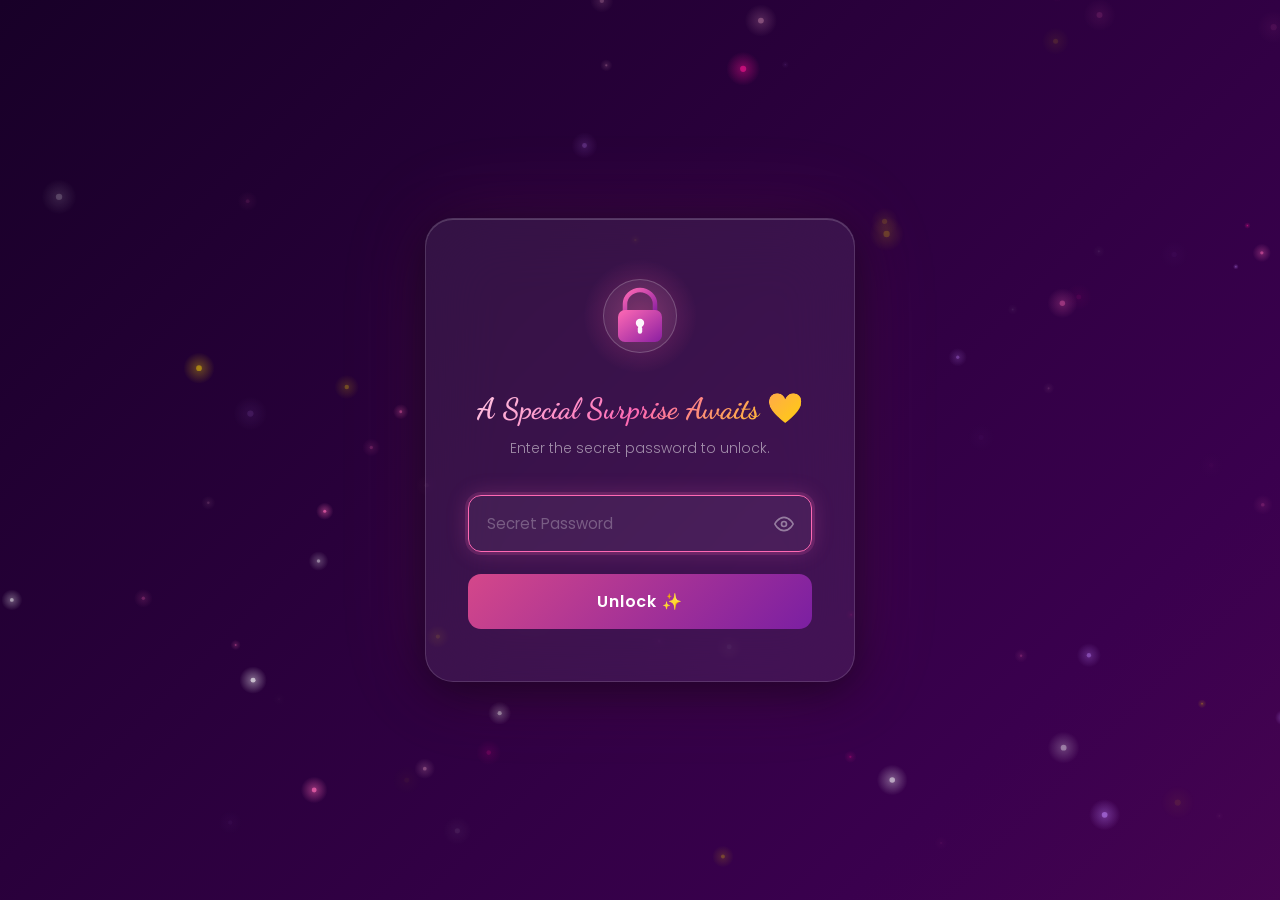
==== commit ac539805: "re check" ====
--- a/index.html
+++ b/index.html
@@ -172,8 +172,8 @@
             <div class="tl-card glass">
               <span class="tl-emoji">☘️</span>
               <h3 class="tl-name">First Meet</h3>
-              <p class="tl-desc">Tomar iccha chilo dur theke tumi amake dekhbe ami tomake dekhbo na omar oi iccha ta
-                puron holo☘️😄.</p>
+              <p class="tl-desc">Tomar iccha chilo dur theke tumi amake dekhbe ami tomake dekhbo na tomar oi iccha ta
+                puron holo☘️😄 (feni bestin).</p>
             </div>
             <div class="tl-dot"></div>
             <div class="tl-empty"></div>
@@ -189,7 +189,7 @@
 
               <p class="tl-desc">Jedin ami tomake first sora sori dekhe chilam and traine oi din ami first tomar hat dor
                 chilam😅
-                And tomar hate ekta chumu dichi lam😇 (feni bestin)</p>
+                And tomar hate ekta chumu dichi lam😇 </p>
             </div>
           </div>
 
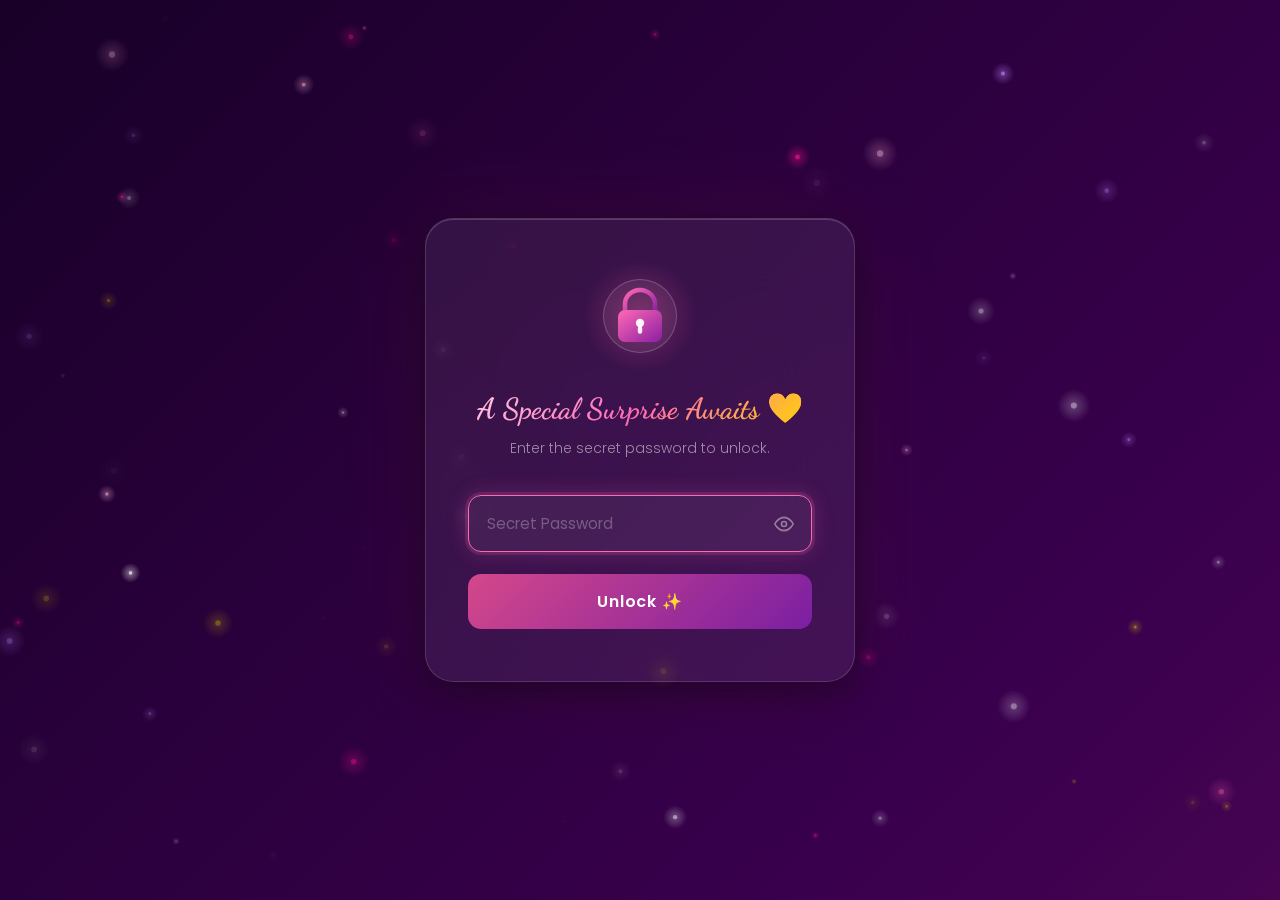
==== commit 33bbb6e9: "check" ====
--- a/index.html
+++ b/index.html
@@ -289,16 +289,16 @@
 
             😅 ar partechi na kichu likhte😅
 
-            Afrin tumi amake map kore diore 🥺
-
-            RA☘️
+            Afrin tumi amake map kore diore 🥺<br>
+
+            RA☘️<br>
 
             No matter where life takes us,<br>
             I hope your smile never fades.<br><br>
             You deserve every happiness<br>in this world.<br><br>
-            <strong class="final-wish">Happy Birthday ❤️</strong>
+            <strong class="final-wish">Happy Birthday ☘️❤️</strong>
           </p>
-          <div class="glow-heart">❤️</div>
+          <div class="glow-heart">☘️</div>
         </div>
       </div>
     </section>
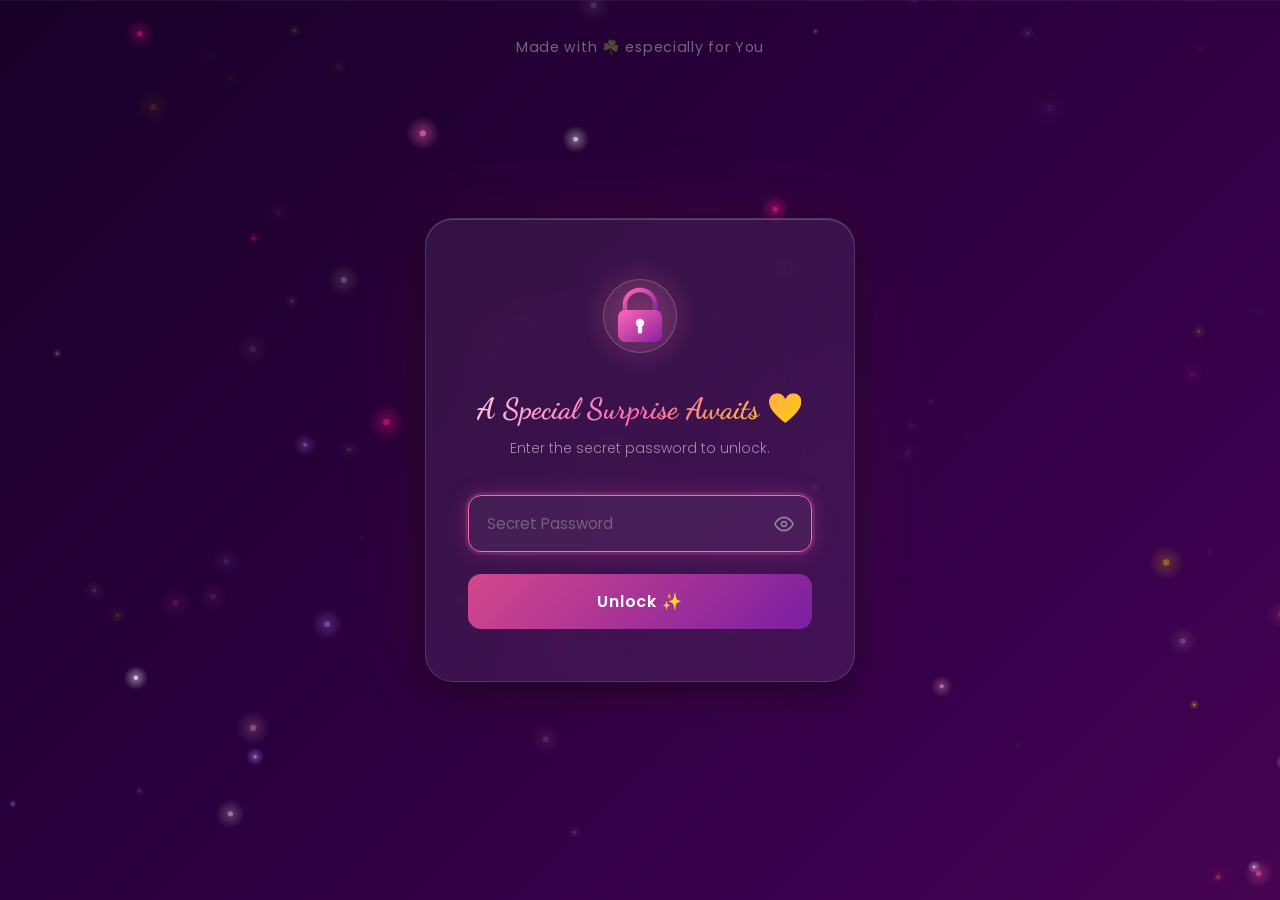
==== commit 49787d92: "updated" ====
--- a/index.html
+++ b/index.html
@@ -170,7 +170,7 @@
           <!-- Item 1 – Left -->
           <div class="tl-item tl-left appear-left">
             <div class="tl-card glass">
-              <span class="tl-emoji">☘️</span>
+              <span class="tl-emoji">❤️</span>
               <h3 class="tl-name">First Meet</h3>
               <p class="tl-desc">Tomar iccha chilo dur theke tumi amake dekhbe ami tomake dekhbo na tomar oi iccha ta
                 puron holo☘️😄 (feni bestin).</p>
@@ -288,25 +288,26 @@
             Hoyto amra ek hote pari nai kintu tomar jonno moner gobirer valobasa ta sob somoyi thakbe.. ☘️
 
             😅 ar partechi na kichu likhte😅
-
-            Afrin tumi amake map kore diore 🥺<br>
-
-            RA☘️<br>
-
-            No matter where life takes us,<br>
-            I hope your smile never fades.<br><br>
-            You deserve every happiness<br>in this world.<br><br>
-            <strong class="final-wish">Happy Birthday ☘️❤️</strong>
-          </p>
-          <div class="glow-heart">☘️</div>
-        </div>
-      </div>
-    </section>
-
-    <!-- ── FOOTER ────────────────────────────────── -->
-    <footer class="site-footer">
-      <p>Made with <span class="ftr-heart">☘️</span> especially for You</p>
-    </footer>
+        </div>
+
+        Afrin tumi amake map kore diore 🥺<br>
+
+        RA☘️<br>
+
+        No matter where life takes us,<br>
+        I hope your smile never fades.<br><br>
+        You deserve every happiness<br>in this world.<br><br>
+        <strong class="final-wish">Happy Birthday Afrin ☘️❤️</strong>
+        </p>
+        <div class="glow-heart">☘️</div>
+      </div>
+  </div>
+  </section>
+
+  <!-- ── FOOTER ────────────────────────────────── -->
+  <footer class="site-footer">
+    <p>Made with <span class="ftr-heart">☘️</span> especially for You</p>
+  </footer>
 
   </div><!-- /#main-site -->
 
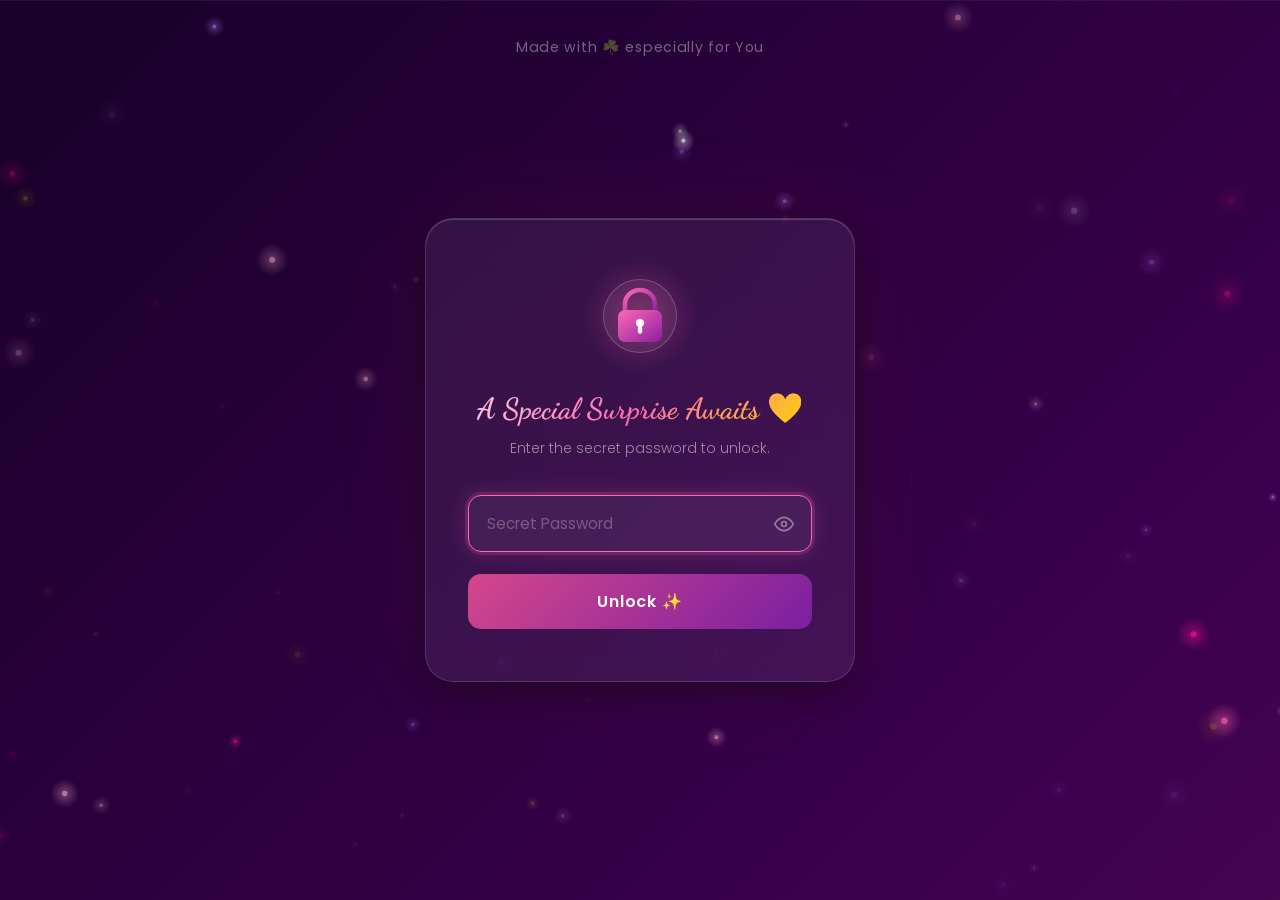
==== commit fadc3316: "trigger vercel redeploy - 2026-07-25 07:41" ====
--- a/index.html
+++ b/index.html
@@ -329,4 +329,5 @@
   <script src="js/app.js"></script>
 </body>
 
-</html>+</html>
+<!-- Last updated: 2026-07-25 07:41 -->
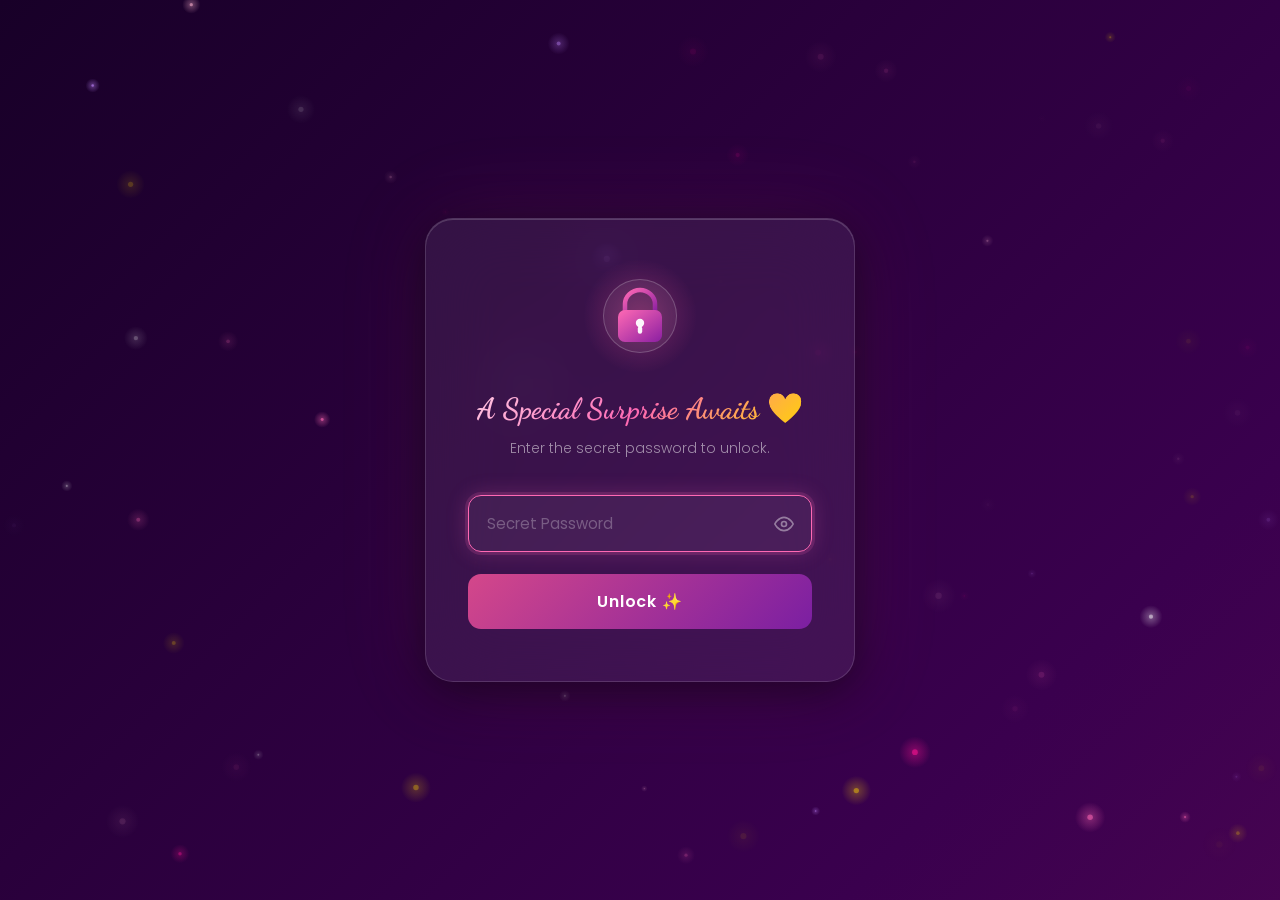
==== commit c66182e6: "check" ====
--- a/index.html
+++ b/index.html
@@ -288,26 +288,26 @@
             Hoyto amra ek hote pari nai kintu tomar jonno moner gobirer valobasa ta sob somoyi thakbe.. ☘️
 
             😅 ar partechi na kichu likhte😅
-        </div>
-
-        Afrin tumi amake map kore diore 🥺<br>
-
-        RA☘️<br>
-
-        No matter where life takes us,<br>
-        I hope your smile never fades.<br><br>
-        You deserve every happiness<br>in this world.<br><br>
-        <strong class="final-wish">Happy Birthday Afrin ☘️❤️</strong>
-        </p>
-        <div class="glow-heart">☘️</div>
-      </div>
-  </div>
-  </section>
-
-  <!-- ── FOOTER ────────────────────────────────── -->
-  <footer class="site-footer">
-    <p>Made with <span class="ftr-heart">☘️</span> especially for You</p>
-  </footer>
+
+
+            Afrin tumi amake map kore diore 🥺<br>
+
+            RA☘️<br>
+
+            No matter where life takes us,<br>
+            I hope your smile never fades.<br><br>
+            You deserve every happiness<br>in this world.<br><br>
+            <strong class="final-wish">Happy Birthday Afrin ☘️❤️</strong>
+          </p>
+          <div class="glow-heart">☘️</div>
+        </div>
+      </div>
+    </section>
+
+    <!-- ── FOOTER ────────────────────────────────── -->
+    <footer class="site-footer">
+      <p>Made with <span class="ftr-heart">☘️</span> especially for You</p>
+    </footer>
 
   </div><!-- /#main-site -->
 
@@ -330,4 +330,4 @@
 </body>
 
 </html>
-<!-- Last updated: 2026-07-25 07:41 -->
+<!-- Last updated: 2026-07-25 07:41 -->
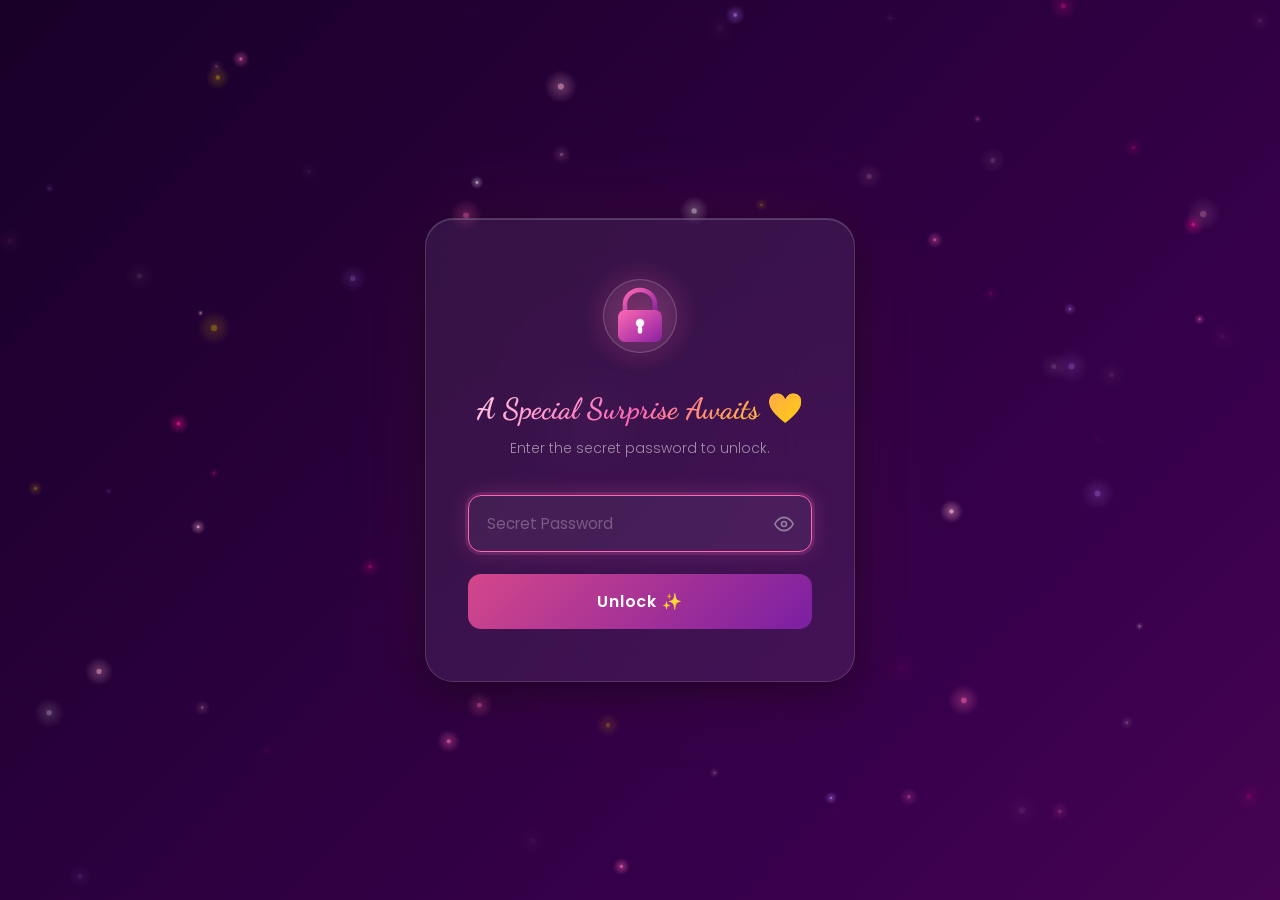
==== commit 2504de52: "check" ====
--- a/index.html
+++ b/index.html
@@ -287,7 +287,7 @@
 
             Hoyto amra ek hote pari nai kintu tomar jonno moner gobirer valobasa ta sob somoyi thakbe.. ☘️
 
-            😅 ar partechi na kichu likhte😅
+            😅 ar partechi na kichu likhte😅<br><br>
 
 
             Afrin tumi amake map kore diore 🥺<br>
